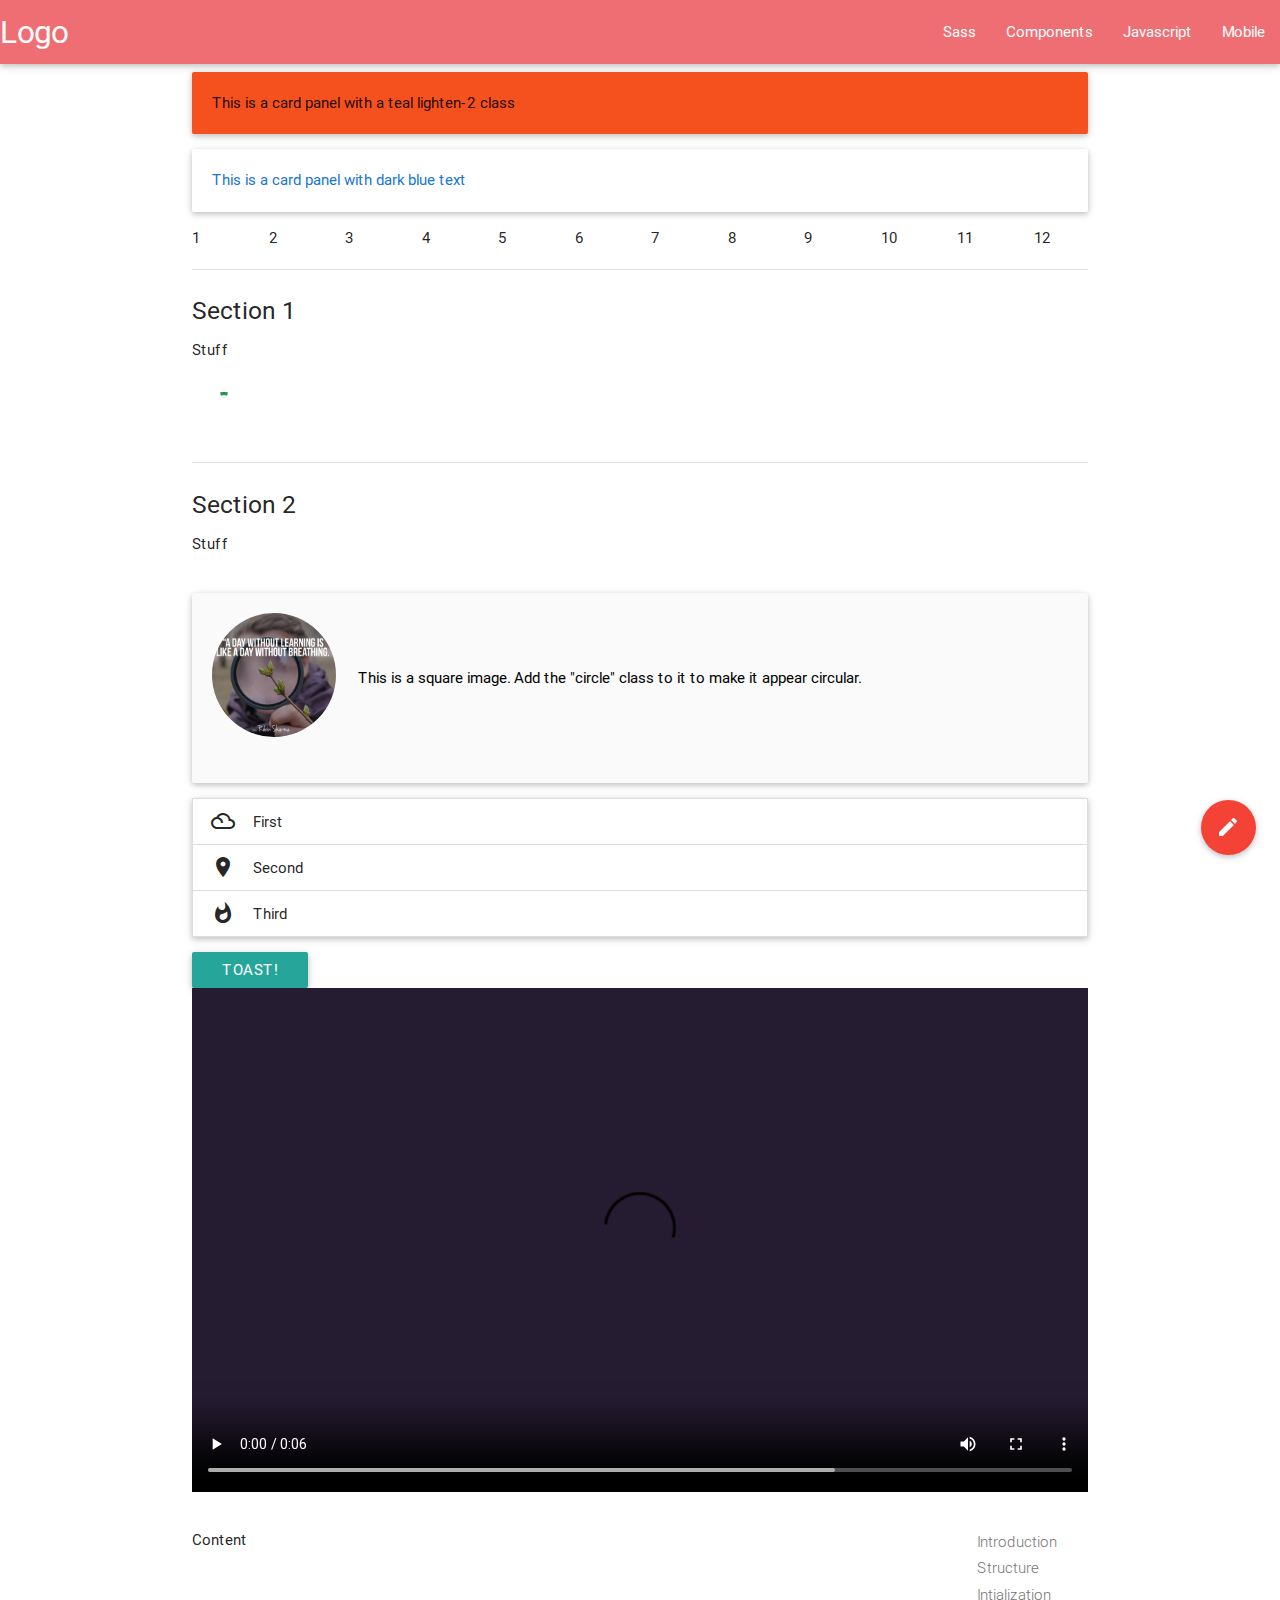
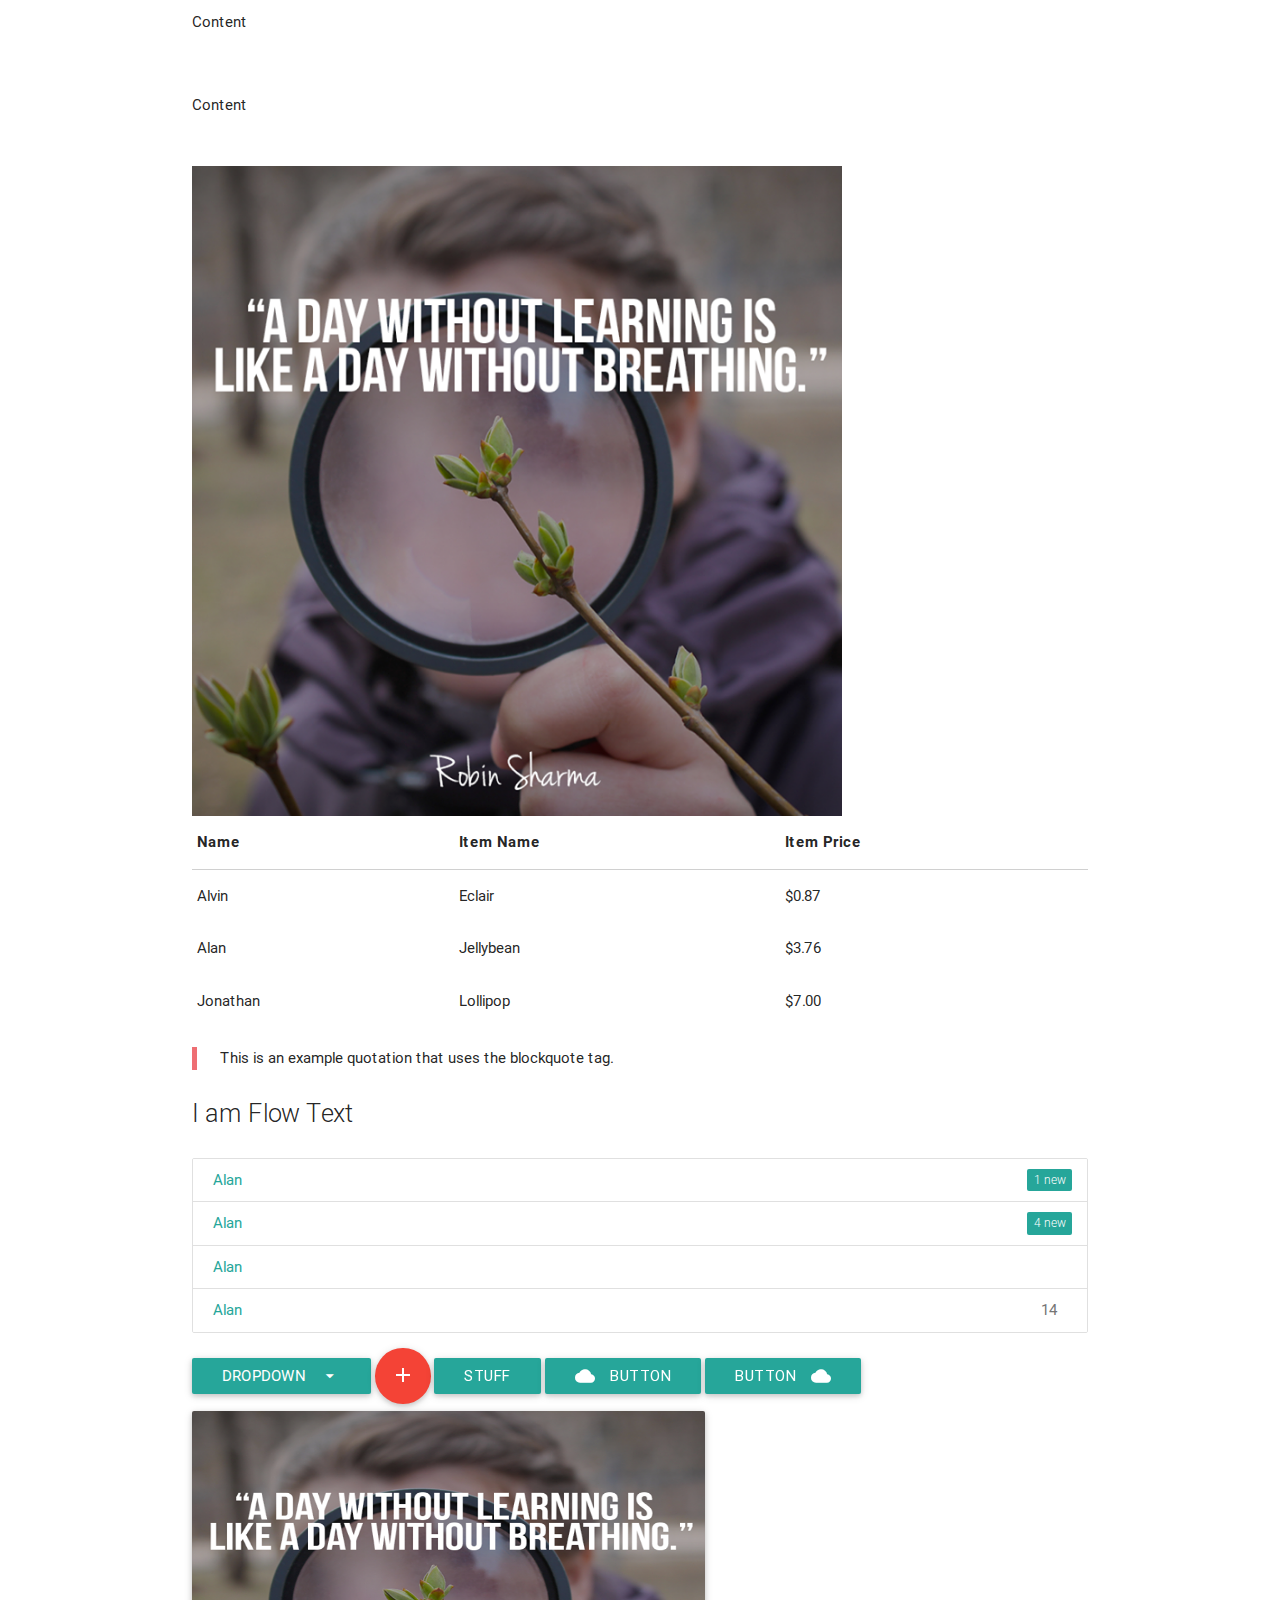
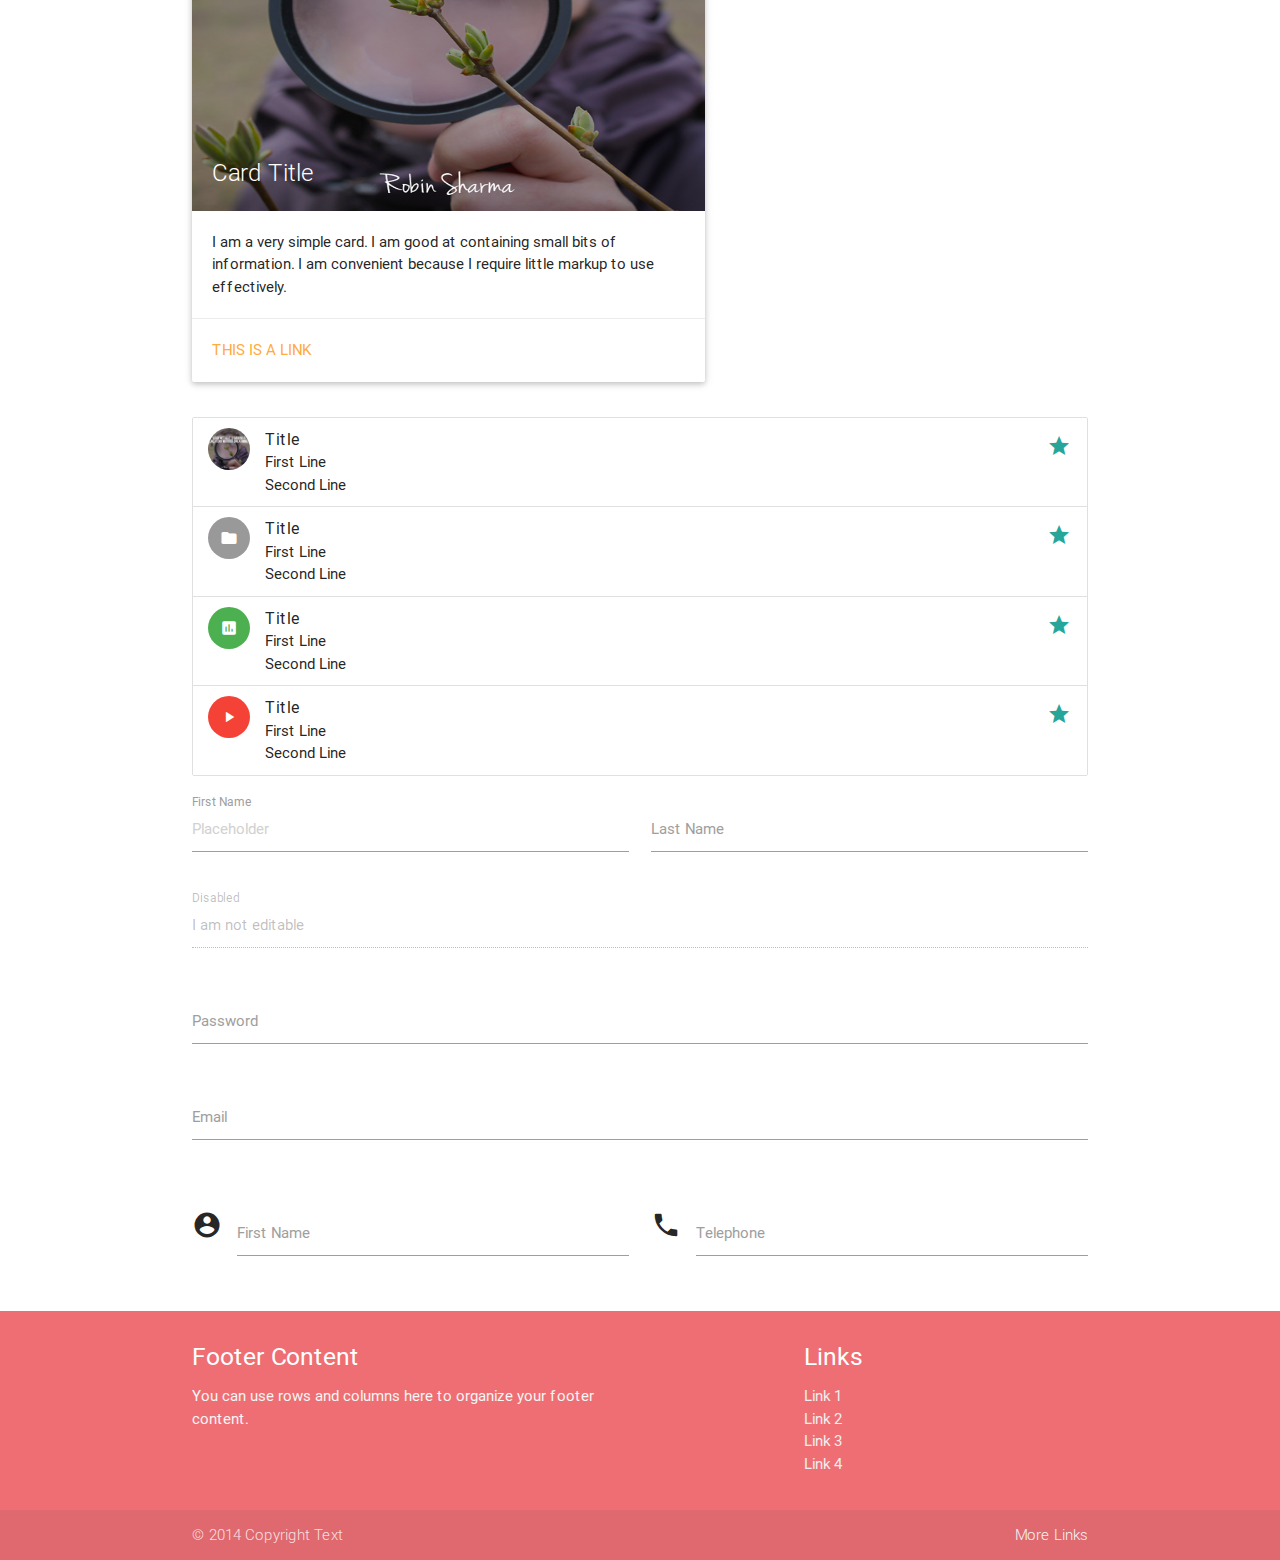
==== material/index.html @ 3aabcb05 "Initial Commit" ====
<!DOCTYPE html>
<html lang="en">
<head>
	<meta charset="UTF-8">
	<title>Materialize Trial</title>
	  <!--Import Google Icon Font-->
      <link href="http://fonts.googleapis.com/icon?family=Material+Icons" rel="stylesheet">
      <!--Import materialize.css-->
      <link type="text/css" rel="stylesheet" href="css/materialize.min.css"  media="screen,projection"/>

      <!--Let browser know website is optimized for mobile-->
      <meta name="viewport" content="width=device-width, initial-scale=1.0"/>
    

</head>
<body>
	 
	  <nav>
    <div class="nav-wrapper">
      <a href="#!" class="brand-logo">Logo</a>
      <a href="#" data-activates="mobile-demo" class="button-collapse"><i class="material-icons">menu</i></a>
      <ul class="right hide-on-med-and-down">
        <li><a href="sass.html">Sass</a></li>
        <li><a href="badges.html">Components</a></li>
        <li><a href="collapsible.html">Javascript</a></li>
        <li><a href="mobile.html">Mobile</a></li>
      </ul>
      <ul class="side-nav" id="mobile-demo">
        <li><a href="sass.html">Sass</a></li>
        <li><a href="badges.html">Components</a></li>
        <li><a href="collapsible.html">Javascript</a></li>
        <li><a href="mobile.html">Mobile</a></li>
      </ul>
    </div>
  </nav>

    <div class="container">
        <!-- Page Content goes here -->


	<div class="card-panel deep-orange darken-1">This is a card panel with a teal lighten-2 class</div>
     
     <div class="card-panel hoverable">
      <span class="blue-text text-darken-2">This is a card panel with dark blue text</span>
    </div>


	    <div class="row">
	      <div class="col s1">1</div>
	      <div class="col s1">2</div>
	      <div class="col s1">3</div>
	      <div class="col s1">4</div>
	      <div class="col s1">5</div>
	      <div class="col s1">6</div>
	      <div class="col s1">7</div>
	      <div class="col s1">8</div>
	      <div class="col s1">9</div>
	      <div class="col s1">10</div>
	      <div class="col s1">11</div>
	      <div class="col s1">12</div>
	    </div>

	    <div class="divider"></div>
		  <div class="section">
		    <h5>Section 1</h5>
		    <p>Stuff</p>
		  </div>

	<div class="preloader-wrapper big active">
      <div class="spinner-layer spinner-blue">
        <div class="circle-clipper left">
          <div class="circle"></div>
        </div><div class="gap-patch">
          <div class="circle"></div>
        </div><div class="circle-clipper right">
          <div class="circle"></div>
        </div>
      </div>

      <div class="spinner-layer spinner-red">
        <div class="circle-clipper left">
          <div class="circle"></div>
        </div><div class="gap-patch">
          <div class="circle"></div>
        </div><div class="circle-clipper right">
          <div class="circle"></div>
        </div>
      </div>

      <div class="spinner-layer spinner-yellow">
        <div class="circle-clipper left">
          <div class="circle"></div>
        </div><div class="gap-patch">
          <div class="circle"></div>
        </div><div class="circle-clipper right">
          <div class="circle"></div>
        </div>
      </div>

      <div class="spinner-layer spinner-green">
        <div class="circle-clipper left">
          <div class="circle"></div>
        </div><div class="gap-patch">
          <div class="circle"></div>
        </div><div class="circle-clipper right">
          <div class="circle"></div>
        </div>
      </div>
    </div>
       

		  <div class="divider"></div>
		  <div class="section">
		    <h5>Section 2</h5>
		    <p>Stuff</p>
		  </div>



      <div class="col s12 m8 offset-m2 l6 offset-l3">
        <div class="card-panel grey lighten-5 z-depth-1">
          <div class="row valign-wrapper">
            <div class="col s2">
              <img src="images/yuna.png" alt="" class="circle responsive-img"> <!-- notice the "circle" class -->
            </div>
            <div class="col s10">
              <span class="black-text">
                This is a square image. Add the "circle" class to it to make it appear circular.
              </span>
            </div>
          </div>
        </div>
      </div>

      <ul class="collapsible" data-collapsible="accordion">
    <li>
      <div class="collapsible-header"><i class="material-icons">filter_drama</i>First</div>
      <div class="collapsible-body"><p>Lorem ipsum dolor sit amet.</p></div>
    </li>
    <li>
      <div class="collapsible-header"><i class="material-icons">place</i>Second</div>
      <div class="collapsible-body"><p>Lorem ipsum dolor sit amet.</p></div>
    </li>
    <li>
      <div class="collapsible-header"><i class="material-icons">whatshot</i>Third</div>
      <div class="collapsible-body"><p>Lorem ipsum dolor sit amet.</p></div>
    </li>
 	 </ul>

	 <a class="btn" onclick="Materialize.toast('I am a toast', 4000)">Toast!</a>

      <video class="responsive-video" controls>
    	<source src="video/movie.mp4" type="video/mp4">
  		</video>

	
  <div class="row">
    <div class="col s12 m9 l10">
      <div id="introduction" class="section scrollspy">
        <p>Content </p>
      </div>

      <div id="structure" class="section scrollspy">
        <p>Content </p>
      </div>

      <div id="initialization" class="section scrollspy">
        <p>Content </p>
      </div>
    </div>
    <div class="col hide-on-small-only m3 l2">
      <ul class="section table-of-contents">
        <li><a href="#introduction">Introduction</a></li>
        <li><a href="#structure">Structure</a></li>
        <li><a href="#initialization">Intialization</a></li>
      </ul>
    </div>
  </div>
		
    <img class="materialboxed" width="650" src="images/yuna.png">

      <table  class="highlight">
        <thead>
          <tr>
              <th data-field="id">Name</th>
              <th data-field="name">Item Name</th>
              <th data-field="price">Item Price</th>
          </tr>
        </thead>

        <tbody>
          <tr>
            <td>Alvin</td>
            <td>Eclair</td>
            <td>$0.87</td>
          </tr>
          <tr>
            <td>Alan</td>
            <td>Jellybean</td>
            <td>$3.76</td>
          </tr>
          <tr>
            <td>Jonathan</td>
            <td>Lollipop</td>
            <td>$7.00</td>
          </tr>
        </tbody>
      	</table>

      	<blockquote>
      This is an example quotation that uses the blockquote tag.
   		</blockquote>

    <p class="flow-text">I am Flow Text</p>

    <div class="collection">
    <a href="#!" class="collection-item">Alan<span class="new badge">1</span></a>
    <a href="#!" class="collection-item">Alan<span class="new badge">4</span></a>
    <a href="#!" class="collection-item">Alan</a>
    <a href="#!" class="collection-item">Alan<span class="badge">14</span></a>
  	</div>

  	  <ul id="dropdown2" class="dropdown-content">
    	<li><a href="#!">one<span class="badge">1</span></a></li>
    	<li><a href="#!">two<span class="new badge">1</span></a></li>
    	<li><a href="#!">three</a></li>
	  </ul>
	  <a class="btn dropdown-button" href="#!" data-activates="dropdown2">Dropdown<i class="mdi-navigation-arrow-drop-down right"></i></a>
	  
	 <div class="fixed-action-btn click-to-toggle" style="bottom: 45px; right: 24px;">
    <a class="btn-floating btn-large red">
      <i class="large material-icons">mode_edit</i>
    </a>
    <ul>
      <li><a class="btn-floating red" href="https://www.google.com"><i class="material-icons">insert_chart</i></a></li>
      <li><a class="btn-floating yellow darken-1"><i class="material-icons">format_quote</i></a></li>
      <li><a class="btn-floating green"><i class="material-icons">publish</i></a></li>
      <li><a class="btn-floating blue"><i class="material-icons">attach_file</i></a></li>
    </ul>
  	</div> 


  	<a class="btn-floating btn-large waves-effect waves-light red"><i class="material-icons">add</i></a>
  	<a class="waves-effect waves-light btn">Stuff</a>
	<a class="waves-effect waves-light btn"><i class="material-icons left">cloud</i>button</a>
	<a class="waves-effect waves-light btn"><i class="material-icons right">cloud</i>button</a>
	 
	     <div class="row">
        <div class="col s12 m7">
          <div class="card">
            <div class="card-image">
              <img src="images/yuna.png" height="400" width="300">
              <span class="card-title">Card Title</span>
            </div>
            <div class="card-content">
              <p>I am a very simple card. I am good at containing small bits of information.
              I am convenient because I require little markup to use effectively.</p>
            </div>
            <div class="card-action">
              <a href="#">This is a link</a>
            </div>
          </div>
        </div>
      </div>

	
  <ul class="collection">
    <li class="collection-item avatar">
      <img src="images/yuna.png" alt="" class="circle">
      <span class="title">Title</span>
      <p>First Line <br>
         Second Line
      </p>
      <a href="#!" class="secondary-content"><i class="material-icons">grade</i></a>
    </li>
    <li class="collection-item avatar">
      <i class="material-icons circle">folder</i>
      <span class="title">Title</span>
      <p>First Line <br>
         Second Line
      </p>
      <a href="#!" class="secondary-content"><i class="material-icons">grade</i></a>
    </li>
    <li class="collection-item avatar">
      <i class="material-icons circle green">insert_chart</i>
      <span class="title">Title</span>
      <p>First Line <br>
         Second Line
      </p>
      <a href="#!" class="secondary-content"><i class="material-icons">grade</i></a>
    </li>
    <li class="collection-item avatar">
      <i class="material-icons circle red">play_arrow</i>
      <span class="title">Title</span>
      <p>First Line <br>
         Second Line
      </p>
      <a href="#!" class="secondary-content"><i class="material-icons">grade</i></a>
    </li>
  	</ul>
	
	  

  <div class="row">
    <form class="col s12">
      <div class="row">
        <div class="input-field col s6">
          <input placeholder="Placeholder" id="first_name" type="text" class="validate">
          <label for="first_name">First Name</label>
        </div>
        <div class="input-field col s6">
          <input id="last_name" type="text" class="validate">
          <label for="last_name">Last Name</label>
        </div>
      </div>
      <div class="row">
        <div class="input-field col s12">
          <input disabled value="I am not editable" id="disabled" type="text" class="validate">
          <label for="disabled">Disabled</label>
        </div>
      </div>
      <div class="row">
        <div class="input-field col s12">
          <input id="password" type="password" class="validate">
          <label for="password">Password</label>
        </div>
      </div>
      <div class="row">
        <div class="input-field col s12">
          <input id="email" type="email" class="validate">
          <label for="email">Email</label>
        </div>
      </div>
    </form>
  </div>

	 <div class="row">
    <form class="col s12">
      <div class="row">
        <div class="input-field col s6">
          <i class="material-icons prefix">account_circle</i>
          <input id="icon_prefix" type="text" class="validate">
          <label for="icon_prefix">First Name</label>
        </div>
        <div class="input-field col s6">
          <i class="material-icons prefix">phone</i>
          <input id="icon_telephone" type="tel" class="validate">
          <label for="icon_telephone">Telephone</label>
        </div>

      </div>


    </form>
  	</div>





	</div>

        <footer class="page-footer">
          <div class="container">
            <div class="row">
              <div class="col l6 s12">
                <h5 class="white-text">Footer Content</h5>
                <p class="grey-text text-lighten-4">You can use rows and columns here to organize your footer content.</p>
              </div>
              <div class="col l4 offset-l2 s12">
                <h5 class="white-text">Links</h5>
                <ul>
                  <li><a class="grey-text text-lighten-3" href="#!">Link 1</a></li>
                  <li><a class="grey-text text-lighten-3" href="#!">Link 2</a></li>
                  <li><a class="grey-text text-lighten-3" href="#!">Link 3</a></li>
                  <li><a class="grey-text text-lighten-3" href="#!">Link 4</a></li>
                </ul>
              </div>
            </div>
          </div>
          <div class="footer-copyright">
            <div class="container">
            © 2014 Copyright Text
            <a class="grey-text text-lighten-4 right" href="#!">More Links</a>
            </div>
          </div>
        </footer>

      

	   <!--Import jQuery before materialize.js-->
      <script type="text/javascript" src="https://code.jquery.com/jquery-2.1.1.min.js"></script>
      <script type="text/javascript" src="js/materialize.min.js"></script>
      <script>  
      $(".button-collapse").sideNav();
      </script>
   
</body>
</html>
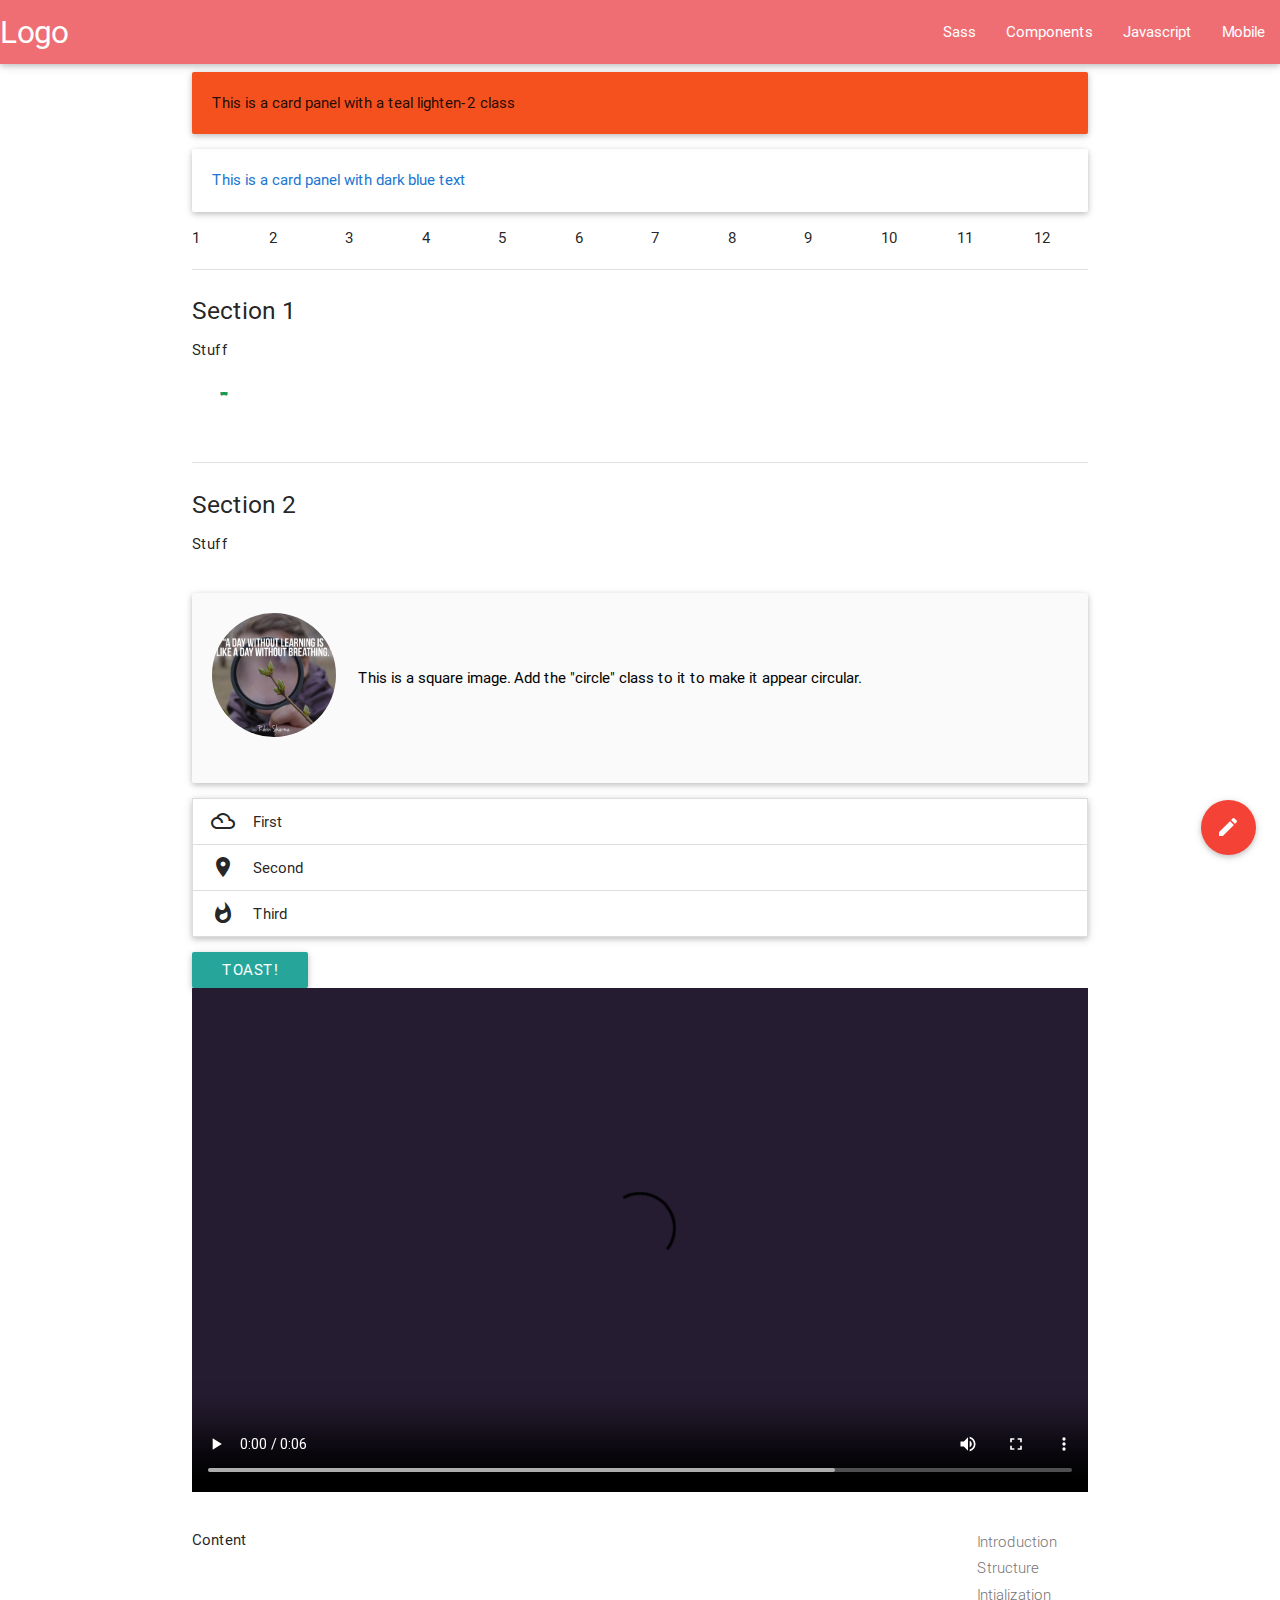
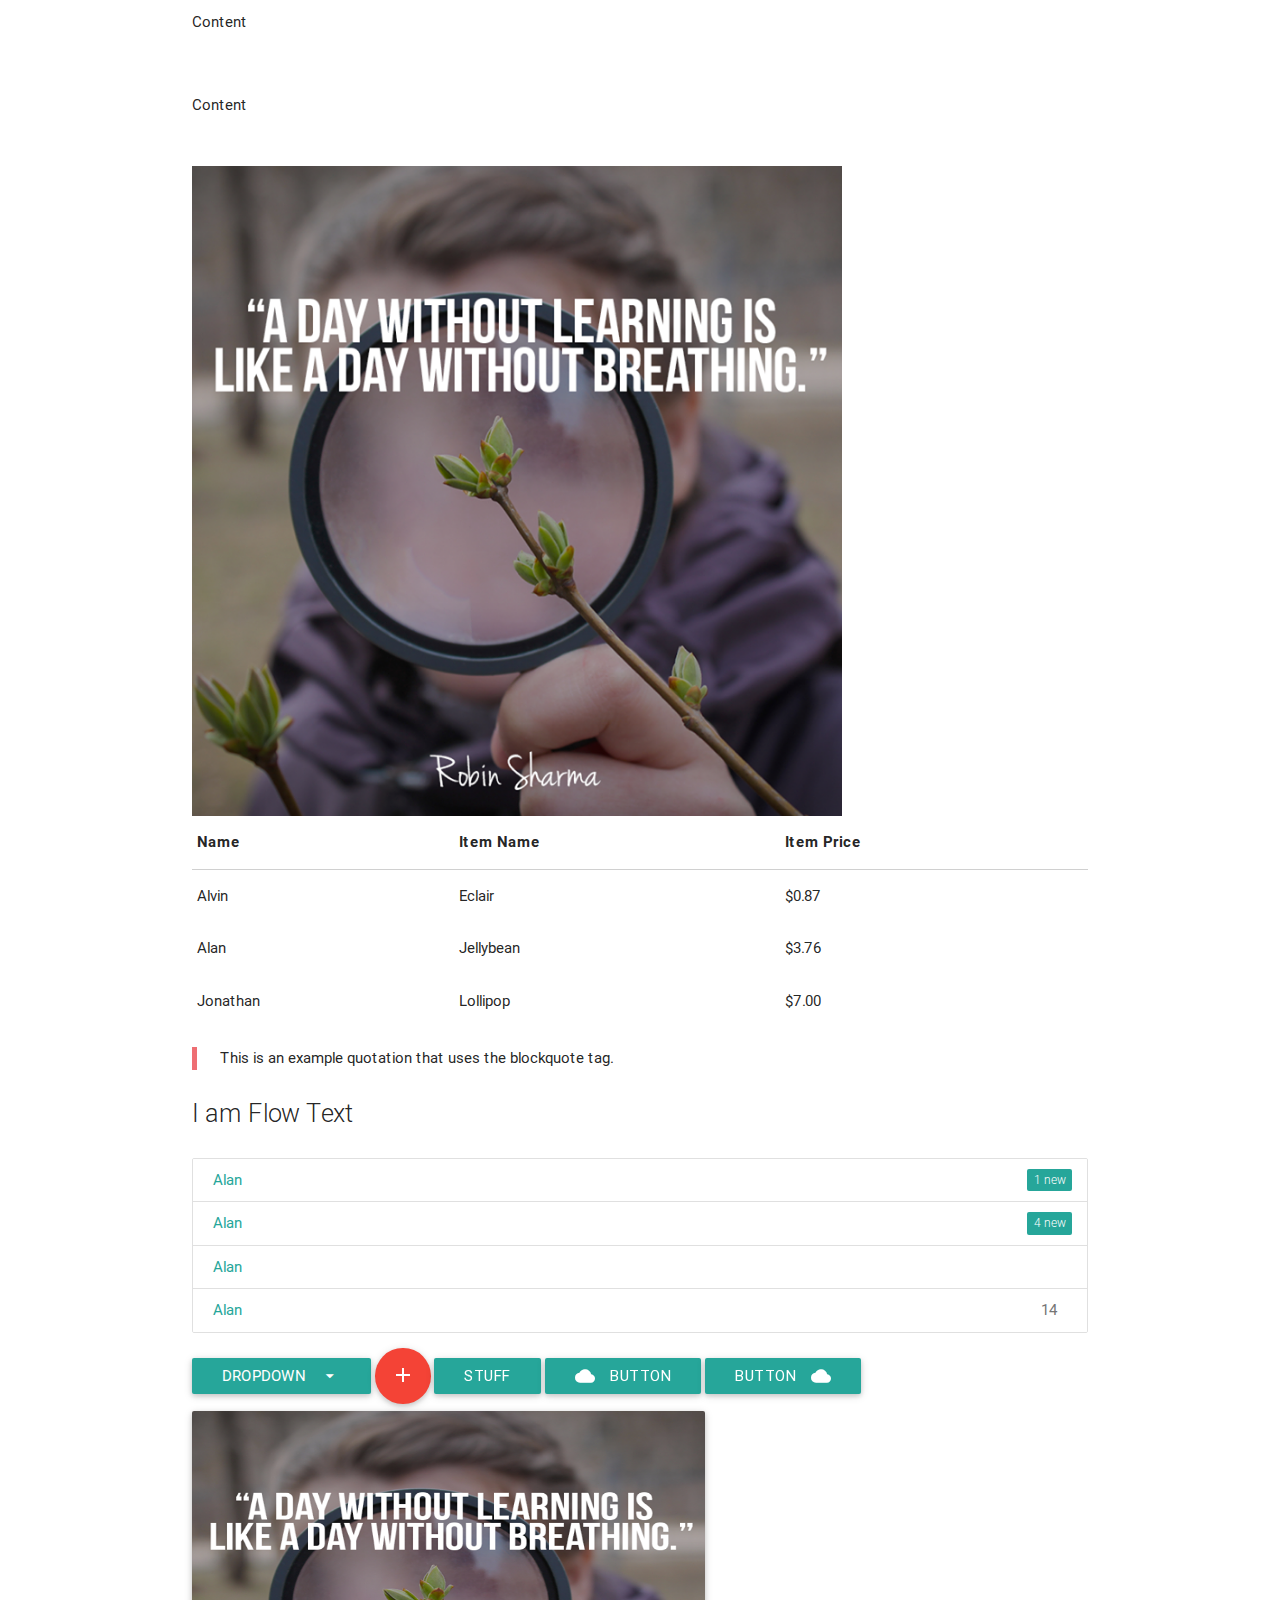
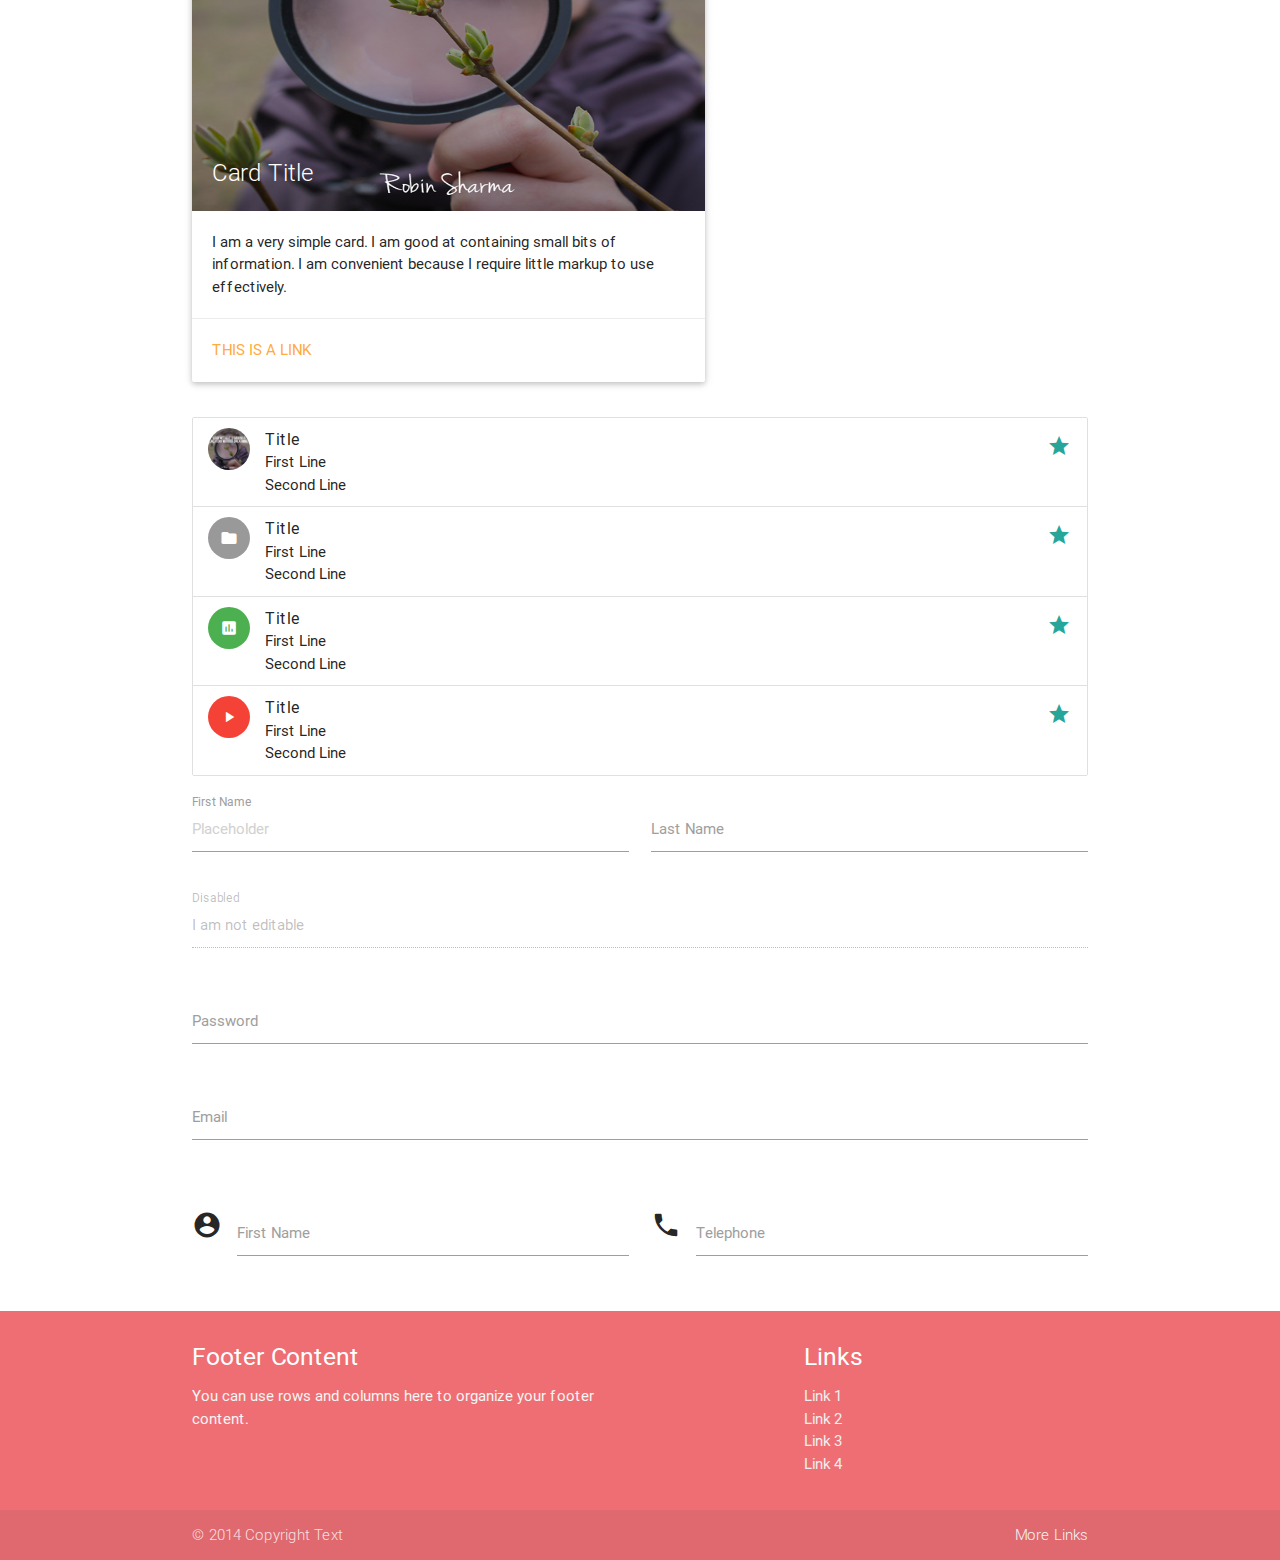
==== commit 6d1c2a53: "made few changes" ====
--- a/material/index.html
+++ b/material/index.html
@@ -1,399 +1,399 @@
-<!DOCTYPE html>
-<html lang="en">
-<head>
-	<meta charset="UTF-8">
-	<title>Materialize Trial</title>
-	  <!--Import Google Icon Font-->
-      <link href="http://fonts.googleapis.com/icon?family=Material+Icons" rel="stylesheet">
-      <!--Import materialize.css-->
-      <link type="text/css" rel="stylesheet" href="css/materialize.min.css"  media="screen,projection"/>
-
-      <!--Let browser know website is optimized for mobile-->
-      <meta name="viewport" content="width=device-width, initial-scale=1.0"/>
-    
-
-</head>
-<body>
-	 
-	  <nav>
-    <div class="nav-wrapper">
-      <a href="#!" class="brand-logo">Logo</a>
-      <a href="#" data-activates="mobile-demo" class="button-collapse"><i class="material-icons">menu</i></a>
-      <ul class="right hide-on-med-and-down">
-        <li><a href="sass.html">Sass</a></li>
-        <li><a href="badges.html">Components</a></li>
-        <li><a href="collapsible.html">Javascript</a></li>
-        <li><a href="mobile.html">Mobile</a></li>
-      </ul>
-      <ul class="side-nav" id="mobile-demo">
-        <li><a href="sass.html">Sass</a></li>
-        <li><a href="badges.html">Components</a></li>
-        <li><a href="collapsible.html">Javascript</a></li>
-        <li><a href="mobile.html">Mobile</a></li>
-      </ul>
-    </div>
-  </nav>
-
-    <div class="container">
-        <!-- Page Content goes here -->
-
-
-	<div class="card-panel deep-orange darken-1">This is a card panel with a teal lighten-2 class</div>
-     
-     <div class="card-panel hoverable">
-      <span class="blue-text text-darken-2">This is a card panel with dark blue text</span>
-    </div>
-
-
-	    <div class="row">
-	      <div class="col s1">1</div>
-	      <div class="col s1">2</div>
-	      <div class="col s1">3</div>
-	      <div class="col s1">4</div>
-	      <div class="col s1">5</div>
-	      <div class="col s1">6</div>
-	      <div class="col s1">7</div>
-	      <div class="col s1">8</div>
-	      <div class="col s1">9</div>
-	      <div class="col s1">10</div>
-	      <div class="col s1">11</div>
-	      <div class="col s1">12</div>
-	    </div>
-
-	    <div class="divider"></div>
-		  <div class="section">
-		    <h5>Section 1</h5>
-		    <p>Stuff</p>
-		  </div>
-
-	<div class="preloader-wrapper big active">
-      <div class="spinner-layer spinner-blue">
-        <div class="circle-clipper left">
-          <div class="circle"></div>
-        </div><div class="gap-patch">
-          <div class="circle"></div>
-        </div><div class="circle-clipper right">
-          <div class="circle"></div>
-        </div>
-      </div>
-
-      <div class="spinner-layer spinner-red">
-        <div class="circle-clipper left">
-          <div class="circle"></div>
-        </div><div class="gap-patch">
-          <div class="circle"></div>
-        </div><div class="circle-clipper right">
-          <div class="circle"></div>
-        </div>
-      </div>
-
-      <div class="spinner-layer spinner-yellow">
-        <div class="circle-clipper left">
-          <div class="circle"></div>
-        </div><div class="gap-patch">
-          <div class="circle"></div>
-        </div><div class="circle-clipper right">
-          <div class="circle"></div>
-        </div>
-      </div>
-
-      <div class="spinner-layer spinner-green">
-        <div class="circle-clipper left">
-          <div class="circle"></div>
-        </div><div class="gap-patch">
-          <div class="circle"></div>
-        </div><div class="circle-clipper right">
-          <div class="circle"></div>
-        </div>
-      </div>
-    </div>
-       
-
-		  <div class="divider"></div>
-		  <div class="section">
-		    <h5>Section 2</h5>
-		    <p>Stuff</p>
-		  </div>
-
-
-
-      <div class="col s12 m8 offset-m2 l6 offset-l3">
-        <div class="card-panel grey lighten-5 z-depth-1">
-          <div class="row valign-wrapper">
-            <div class="col s2">
-              <img src="images/yuna.png" alt="" class="circle responsive-img"> <!-- notice the "circle" class -->
-            </div>
-            <div class="col s10">
-              <span class="black-text">
-                This is a square image. Add the "circle" class to it to make it appear circular.
-              </span>
-            </div>
-          </div>
-        </div>
-      </div>
-
-      <ul class="collapsible" data-collapsible="accordion">
-    <li>
-      <div class="collapsible-header"><i class="material-icons">filter_drama</i>First</div>
-      <div class="collapsible-body"><p>Lorem ipsum dolor sit amet.</p></div>
-    </li>
-    <li>
-      <div class="collapsible-header"><i class="material-icons">place</i>Second</div>
-      <div class="collapsible-body"><p>Lorem ipsum dolor sit amet.</p></div>
-    </li>
-    <li>
-      <div class="collapsible-header"><i class="material-icons">whatshot</i>Third</div>
-      <div class="collapsible-body"><p>Lorem ipsum dolor sit amet.</p></div>
-    </li>
- 	 </ul>
-
-	 <a class="btn" onclick="Materialize.toast('I am a toast', 4000)">Toast!</a>
-
-      <video class="responsive-video" controls>
-    	<source src="video/movie.mp4" type="video/mp4">
-  		</video>
-
-	
-  <div class="row">
-    <div class="col s12 m9 l10">
-      <div id="introduction" class="section scrollspy">
-        <p>Content </p>
-      </div>
-
-      <div id="structure" class="section scrollspy">
-        <p>Content </p>
-      </div>
-
-      <div id="initialization" class="section scrollspy">
-        <p>Content </p>
-      </div>
-    </div>
-    <div class="col hide-on-small-only m3 l2">
-      <ul class="section table-of-contents">
-        <li><a href="#introduction">Introduction</a></li>
-        <li><a href="#structure">Structure</a></li>
-        <li><a href="#initialization">Intialization</a></li>
-      </ul>
-    </div>
-  </div>
-		
-    <img class="materialboxed" width="650" src="images/yuna.png">
-
-      <table  class="highlight">
-        <thead>
-          <tr>
-              <th data-field="id">Name</th>
-              <th data-field="name">Item Name</th>
-              <th data-field="price">Item Price</th>
-          </tr>
-        </thead>
-
-        <tbody>
-          <tr>
-            <td>Alvin</td>
-            <td>Eclair</td>
-            <td>$0.87</td>
-          </tr>
-          <tr>
-            <td>Alan</td>
-            <td>Jellybean</td>
-            <td>$3.76</td>
-          </tr>
-          <tr>
-            <td>Jonathan</td>
-            <td>Lollipop</td>
-            <td>$7.00</td>
-          </tr>
-        </tbody>
-      	</table>
-
-      	<blockquote>
-      This is an example quotation that uses the blockquote tag.
-   		</blockquote>
-
-    <p class="flow-text">I am Flow Text</p>
-
-    <div class="collection">
-    <a href="#!" class="collection-item">Alan<span class="new badge">1</span></a>
-    <a href="#!" class="collection-item">Alan<span class="new badge">4</span></a>
-    <a href="#!" class="collection-item">Alan</a>
-    <a href="#!" class="collection-item">Alan<span class="badge">14</span></a>
-  	</div>
-
-  	  <ul id="dropdown2" class="dropdown-content">
-    	<li><a href="#!">one<span class="badge">1</span></a></li>
-    	<li><a href="#!">two<span class="new badge">1</span></a></li>
-    	<li><a href="#!">three</a></li>
-	  </ul>
-	  <a class="btn dropdown-button" href="#!" data-activates="dropdown2">Dropdown<i class="mdi-navigation-arrow-drop-down right"></i></a>
-	  
-	 <div class="fixed-action-btn click-to-toggle" style="bottom: 45px; right: 24px;">
-    <a class="btn-floating btn-large red">
-      <i class="large material-icons">mode_edit</i>
-    </a>
-    <ul>
-      <li><a class="btn-floating red" href="https://www.google.com"><i class="material-icons">insert_chart</i></a></li>
-      <li><a class="btn-floating yellow darken-1"><i class="material-icons">format_quote</i></a></li>
-      <li><a class="btn-floating green"><i class="material-icons">publish</i></a></li>
-      <li><a class="btn-floating blue"><i class="material-icons">attach_file</i></a></li>
-    </ul>
-  	</div> 
-
-
-  	<a class="btn-floating btn-large waves-effect waves-light red"><i class="material-icons">add</i></a>
-  	<a class="waves-effect waves-light btn">Stuff</a>
-	<a class="waves-effect waves-light btn"><i class="material-icons left">cloud</i>button</a>
-	<a class="waves-effect waves-light btn"><i class="material-icons right">cloud</i>button</a>
-	 
-	     <div class="row">
-        <div class="col s12 m7">
-          <div class="card">
-            <div class="card-image">
-              <img src="images/yuna.png" height="400" width="300">
-              <span class="card-title">Card Title</span>
-            </div>
-            <div class="card-content">
-              <p>I am a very simple card. I am good at containing small bits of information.
-              I am convenient because I require little markup to use effectively.</p>
-            </div>
-            <div class="card-action">
-              <a href="#">This is a link</a>
-            </div>
-          </div>
-        </div>
-      </div>
-
-	
-  <ul class="collection">
-    <li class="collection-item avatar">
-      <img src="images/yuna.png" alt="" class="circle">
-      <span class="title">Title</span>
-      <p>First Line <br>
-         Second Line
-      </p>
-      <a href="#!" class="secondary-content"><i class="material-icons">grade</i></a>
-    </li>
-    <li class="collection-item avatar">
-      <i class="material-icons circle">folder</i>
-      <span class="title">Title</span>
-      <p>First Line <br>
-         Second Line
-      </p>
-      <a href="#!" class="secondary-content"><i class="material-icons">grade</i></a>
-    </li>
-    <li class="collection-item avatar">
-      <i class="material-icons circle green">insert_chart</i>
-      <span class="title">Title</span>
-      <p>First Line <br>
-         Second Line
-      </p>
-      <a href="#!" class="secondary-content"><i class="material-icons">grade</i></a>
-    </li>
-    <li class="collection-item avatar">
-      <i class="material-icons circle red">play_arrow</i>
-      <span class="title">Title</span>
-      <p>First Line <br>
-         Second Line
-      </p>
-      <a href="#!" class="secondary-content"><i class="material-icons">grade</i></a>
-    </li>
-  	</ul>
-	
-	  
-
-  <div class="row">
-    <form class="col s12">
-      <div class="row">
-        <div class="input-field col s6">
-          <input placeholder="Placeholder" id="first_name" type="text" class="validate">
-          <label for="first_name">First Name</label>
-        </div>
-        <div class="input-field col s6">
-          <input id="last_name" type="text" class="validate">
-          <label for="last_name">Last Name</label>
-        </div>
-      </div>
-      <div class="row">
-        <div class="input-field col s12">
-          <input disabled value="I am not editable" id="disabled" type="text" class="validate">
-          <label for="disabled">Disabled</label>
-        </div>
-      </div>
-      <div class="row">
-        <div class="input-field col s12">
-          <input id="password" type="password" class="validate">
-          <label for="password">Password</label>
-        </div>
-      </div>
-      <div class="row">
-        <div class="input-field col s12">
-          <input id="email" type="email" class="validate">
-          <label for="email">Email</label>
-        </div>
-      </div>
-    </form>
-  </div>
-
-	 <div class="row">
-    <form class="col s12">
-      <div class="row">
-        <div class="input-field col s6">
-          <i class="material-icons prefix">account_circle</i>
-          <input id="icon_prefix" type="text" class="validate">
-          <label for="icon_prefix">First Name</label>
-        </div>
-        <div class="input-field col s6">
-          <i class="material-icons prefix">phone</i>
-          <input id="icon_telephone" type="tel" class="validate">
-          <label for="icon_telephone">Telephone</label>
-        </div>
-
-      </div>
-
-
-    </form>
-  	</div>
-
-
-
-
-
-	</div>
-
-        <footer class="page-footer">
-          <div class="container">
-            <div class="row">
-              <div class="col l6 s12">
-                <h5 class="white-text">Footer Content</h5>
-                <p class="grey-text text-lighten-4">You can use rows and columns here to organize your footer content.</p>
-              </div>
-              <div class="col l4 offset-l2 s12">
-                <h5 class="white-text">Links</h5>
-                <ul>
-                  <li><a class="grey-text text-lighten-3" href="#!">Link 1</a></li>
-                  <li><a class="grey-text text-lighten-3" href="#!">Link 2</a></li>
-                  <li><a class="grey-text text-lighten-3" href="#!">Link 3</a></li>
-                  <li><a class="grey-text text-lighten-3" href="#!">Link 4</a></li>
-                </ul>
-              </div>
-            </div>
-          </div>
-          <div class="footer-copyright">
-            <div class="container">
-            © 2014 Copyright Text
-            <a class="grey-text text-lighten-4 right" href="#!">More Links</a>
-            </div>
-          </div>
-        </footer>
-
-      
-
-	   <!--Import jQuery before materialize.js-->
-      <script type="text/javascript" src="https://code.jquery.com/jquery-2.1.1.min.js"></script>
-      <script type="text/javascript" src="js/materialize.min.js"></script>
-      <script>  
-      $(".button-collapse").sideNav();
-      </script>
-   
-</body>
+<!DOCTYPE html>
+<html lang="en">
+<head>
+	<meta charset="UTF-8">
+	<title>Materialize Trial</title>
+	  <!--Import Google Icon Font-->
+      <link href="http://fonts.googleapis.com/icon?family=Material+Icons" rel="stylesheet">
+      <!--Import materialize.css-->
+      <link type="text/css" rel="stylesheet" href="css/materialize.min.css"  media="screen,projection"/>
+
+      <!--Let browser know website is optimized for mobile-->
+      <meta name="viewport" content="width=device-width, initial-scale=1.0"/>
+    
+
+</head>
+<body>
+	 
+	  <nav>
+    <div class="nav-wrapper">
+      <a href="#!" class="brand-logo">Logo</a>
+      <a href="#" data-activates="mobile-demo" class="button-collapse"><i class="material-icons">menu</i></a>
+      <ul class="right hide-on-med-and-down">
+        <li><a href="sass.html">Sass</a></li>
+        <li><a href="badges.html">Components</a></li>
+        <li><a href="collapsible.html">Javascript</a></li>
+        <li><a href="mobile.html">Mobile</a></li>
+      </ul>
+      <ul class="side-nav" id="mobile-demo">
+        <li><a href="sass.html">Sass</a></li>
+        <li><a href="badges.html">Components</a></li>
+        <li><a href="collapsible.html">Javascript</a></li>
+        <li><a href="mobile.html">Mobile</a></li>
+      </ul>
+    </div>
+  </nav>
+
+    <div class="container">
+        <!-- Page Content goes here -->
+
+
+	<div class="card-panel deep-orange darken-1">This is a card panel with a teal lighten-2 class</div>
+     
+     <div class="card-panel hoverable">
+      <span class="blue-text text-darken-2">This is a card panel with dark blue text</span>
+    </div>
+
+
+	    <div class="row">
+	      <div class="col s1">1</div>
+	      <div class="col s1">2</div>
+	      <div class="col s1">3</div>
+	      <div class="col s1">4</div>
+	      <div class="col s1">5</div>
+	      <div class="col s1">6</div>
+	      <div class="col s1">7</div>
+	      <div class="col s1">8</div>
+	      <div class="col s1">9</div>
+	      <div class="col s1">10</div>
+	      <div class="col s1">11</div>
+	      <div class="col s1">12</div>
+	    </div>
+
+	    <div class="divider"></div>
+		  <div class="section">
+		    <h5>Section 1</h5>
+		    <p>Stuff</p>
+		  </div>
+
+	<div class="preloader-wrapper big active">
+      <div class="spinner-layer spinner-blue">
+        <div class="circle-clipper left">
+          <div class="circle"></div>
+        </div><div class="gap-patch">
+          <div class="circle"></div>
+        </div><div class="circle-clipper right">
+          <div class="circle"></div>
+        </div>
+      </div>
+
+      <div class="spinner-layer spinner-red">
+        <div class="circle-clipper left">
+          <div class="circle"></div>
+        </div><div class="gap-patch">
+          <div class="circle"></div>
+        </div><div class="circle-clipper right">
+          <div class="circle"></div>
+        </div>
+      </div>
+
+      <div class="spinner-layer spinner-yellow">
+        <div class="circle-clipper left">
+          <div class="circle"></div>
+        </div><div class="gap-patch">
+          <div class="circle"></div>
+        </div><div class="circle-clipper right">
+          <div class="circle"></div>
+        </div>
+      </div>
+
+      <div class="spinner-layer spinner-green">
+        <div class="circle-clipper left">
+          <div class="circle"></div>
+        </div><div class="gap-patch">
+          <div class="circle"></div>
+        </div><div class="circle-clipper right">
+          <div class="circle"></div>
+        </div>
+      </div>
+    </div>
+       
+
+		  <div class="divider"></div>
+		  <div class="section">
+		    <h5>Section 2</h5>
+		    <p>Stuff</p>
+		  </div>
+
+
+
+      <div class="col s12 m8 offset-m2 l6 offset-l3">
+        <div class="card-panel grey lighten-5 z-depth-1">
+          <div class="row valign-wrapper">
+            <div class="col s2">
+              <img src="images/yuna.png" alt="" class="circle responsive-img"> <!-- notice the "circle" class -->
+            </div>
+            <div class="col s10">
+              <span class="black-text">
+                This is a square image. Add the "circle" class to it to make it appear circular.
+              </span>
+            </div>
+          </div>
+        </div>
+      </div>
+
+      <ul class="collapsible" data-collapsible="accordion">
+    <li>
+      <div class="collapsible-header"><i class="material-icons">filter_drama</i>First</div>
+      <div class="collapsible-body"><p>Lorem ipsum dolor sit amet.</p></div>
+    </li>
+    <li>
+      <div class="collapsible-header"><i class="material-icons">place</i>Second</div>
+      <div class="collapsible-body"><p>Lorem ipsum dolor sit amet.</p></div>
+    </li>
+    <li>
+      <div class="collapsible-header"><i class="material-icons">whatshot</i>Third</div>
+      <div class="collapsible-body"><p>Lorem ipsum dolor sit amet.</p></div>
+    </li>
+ 	 </ul>
+
+	 <a class="btn" onclick="Materialize.toast('I am a toast', 4000)">Toast!</a>
+
+      <video class="responsive-video" controls>
+    	<source src="video/movie.mp4" type="video/mp4">
+  		</video>
+
+	
+  <div class="row">
+    <div class="col s12 m9 l10">
+      <div id="introduction" class="section scrollspy">
+        <p>Content </p>
+      </div>
+
+      <div id="structure" class="section scrollspy">
+        <p>Content </p>
+      </div>
+
+      <div id="initialization" class="section scrollspy">
+        <p>Content </p>
+      </div>
+    </div>
+    <div class="col hide-on-small-only m3 l2">
+      <ul class="section table-of-contents">
+        <li><a href="#introduction">Introduction</a></li>
+        <li><a href="#structure">Structure</a></li>
+        <li><a href="#initialization">Intialization</a></li>
+      </ul>
+    </div>
+  </div>
+		
+    <img class="materialboxed" width="650" src="images/yuna.png">
+
+      <table  class="highlight">
+        <thead>
+          <tr>
+              <th data-field="id">Name</th>
+              <th data-field="name">Item Name</th>
+              <th data-field="price">Item Price</th>
+          </tr>
+        </thead>
+
+        <tbody>
+          <tr>
+            <td>Alvin</td>
+            <td>Eclair</td>
+            <td>$0.87</td>
+          </tr>
+          <tr>
+            <td>Alan</td>
+            <td>Jellybean</td>
+            <td>$3.76</td>
+          </tr>
+          <tr>
+            <td>Jonathan</td>
+            <td>Lollipop</td>
+            <td>$7.00</td>
+          </tr>
+        </tbody>
+      	</table>
+
+      	<blockquote>
+      This is an example quotation that uses the blockquote tag.
+   		</blockquote>
+
+    <p class="flow-text">I am Flow Text</p>
+
+    <div class="collection">
+    <a href="#!" class="collection-item">Alan<span class="new badge">1</span></a>
+    <a href="#!" class="collection-item">Alan<span class="new badge">4</span></a>
+    <a href="#!" class="collection-item">Alan</a>
+    <a href="#!" class="collection-item">Alan<span class="badge">14</span></a>
+  	</div>
+
+  	  <ul id="dropdown2" class="dropdown-content">
+    	<li><a href="#!">one<span class="badge">1</span></a></li>
+    	<li><a href="#!">two<span class="new badge">1</span></a></li>
+    	<li><a href="#!">three</a></li>
+	  </ul>
+	  <a class="btn dropdown-button" href="#!" data-activates="dropdown2">Dropdown<i class="mdi-navigation-arrow-drop-down right"></i></a>
+	  
+	 <div class="fixed-action-btn click-to-toggle" style="bottom: 45px; right: 24px;">
+    <a class="btn-floating btn-large red">
+      <i class="large material-icons">mode_edit</i>
+    </a>
+    <ul>
+      <li><a class="btn-floating red" href="https://www.google.com"><i class="material-icons">insert_chart</i></a></li>
+      <li><a class="btn-floating yellow darken-1"><i class="material-icons">format_quote</i></a></li>
+      <li><a class="btn-floating green"><i class="material-icons">publish</i></a></li>
+      <li><a class="btn-floating blue"><i class="material-icons">attach_file</i></a></li>
+    </ul>
+  	</div> 
+
+
+  	<a class="btn-floating btn-large waves-effect waves-light red"><i class="material-icons">add</i></a>
+  	<a class="waves-effect waves-light btn">Stuff</a>
+	<a class="waves-effect waves-light btn"><i class="material-icons left">cloud</i>button</a>
+	<a class="waves-effect waves-light btn"><i class="material-icons right">cloud</i>button</a>
+	 
+	     <div class="row">
+        <div class="col s12 m7">
+          <div class="card">
+            <div class="card-image">
+              <img src="images/yuna.png" height="400" width="300">
+              <span class="card-title">Card Title</span>
+            </div>
+            <div class="card-content">
+              <p>I am a very simple card. I am good at containing small bits of information.
+              I am convenient because I require little markup to use effectively.</p>
+            </div>
+            <div class="card-action">
+              <a href="#">This is a link</a>
+            </div>
+          </div>
+        </div>
+      </div>
+
+	
+  <ul class="collection">
+    <li class="collection-item avatar">
+      <img src="images/yuna.png" alt="" class="circle">
+      <span class="title">Title</span>
+      <p>First Line <br>
+         Second Line
+      </p>
+      <a href="#!" class="secondary-content"><i class="material-icons">grade</i></a>
+    </li>
+    <li class="collection-item avatar">
+      <i class="material-icons circle">folder</i>
+      <span class="title">Title</span>
+      <p>First Line <br>
+         Second Line
+      </p>
+      <a href="#!" class="secondary-content"><i class="material-icons">grade</i></a>
+    </li>
+    <li class="collection-item avatar">
+      <i class="material-icons circle green">insert_chart</i>
+      <span class="title">Title</span>
+      <p>First Line <br>
+         Second Line
+      </p>
+      <a href="#!" class="secondary-content"><i class="material-icons">grade</i></a>
+    </li>
+    <li class="collection-item avatar">
+      <i class="material-icons circle red">play_arrow</i>
+      <span class="title">Title</span>
+      <p>First Line <br>
+         Second Line
+      </p>
+      <a href="#!" class="secondary-content"><i class="material-icons">grade</i></a>
+    </li>
+  	</ul>
+	
+	  
+
+  <div class="row">
+    <form class="col s12">
+      <div class="row">
+        <div class="input-field col s6">
+          <input placeholder="Placeholder" id="first_name" type="text" class="validate">
+          <label for="first_name">First Name</label>
+        </div>
+        <div class="input-field col s6">
+          <input id="last_name" type="text" class="validate">
+          <label for="last_name">Last Name</label>
+        </div>
+      </div>
+      <div class="row">
+        <div class="input-field col s12">
+          <input disabled value="I am not editable" id="disabled" type="text" class="validate">
+          <label for="disabled">Disabled</label>
+        </div>
+      </div>
+      <div class="row">
+        <div class="input-field col s12">
+          <input id="password" type="password" class="validate">
+          <label for="password">Password</label>
+        </div>
+      </div>
+      <div class="row">
+        <div class="input-field col s12">
+          <input id="email" type="email" class="validate">
+          <label for="email">Email</label>
+        </div>
+      </div>
+    </form>
+  </div>
+
+	 <div class="row">
+    <form class="col s12">
+      <div class="row">
+        <div class="input-field col s6">
+          <i class="material-icons prefix">account_circle</i>
+          <input id="icon_prefix" type="text" class="validate">
+          <label for="icon_prefix">First Name</label>
+        </div>
+        <div class="input-field col s6">
+          <i class="material-icons prefix">phone</i>
+          <input id="icon_telephone" type="tel" class="validate">
+          <label for="icon_telephone">Telephone</label>
+        </div>
+
+      </div>
+
+
+    </form>
+  	</div>
+
+
+
+
+
+	</div>
+
+        <footer class="page-footer">
+          <div class="container">
+            <div class="row">
+              <div class="col l6 s12">
+                <h5 class="white-text">Footer Content</h5>
+                <p class="grey-text text-lighten-4">You can use rows and columns here to organize your footer content.</p>
+              </div>
+              <div class="col l4 offset-l2 s12">
+                <h5 class="white-text">Links</h5>
+                <ul>
+                  <li><a class="grey-text text-lighten-3" href="#!">Link 1</a></li>
+                  <li><a class="grey-text text-lighten-3" href="#!">Link 2</a></li>
+                  <li><a class="grey-text text-lighten-3" href="#!">Link 3</a></li>
+                  <li><a class="grey-text text-lighten-3" href="#!">Link 4</a></li>
+                </ul>
+              </div>
+            </div>
+          </div>
+          <div class="footer-copyright">
+            <div class="container">
+            © 2014 Copyright Text
+            <a class="grey-text text-lighten-4 right" href="#!">More Links</a>
+            </div>
+          </div>
+        </footer>
+
+      
+
+	   <!--Import jQuery before materialize.js-->
+      <script type="text/javascript" src="https://code.jquery.com/jquery-2.1.1.min.js"></script>
+      <script type="text/javascript" src="js/materialize.min.js"></script>
+      <script>  
+      $(".button-collapse").sideNav();
+      </script>
+   
+</body>
 </html>